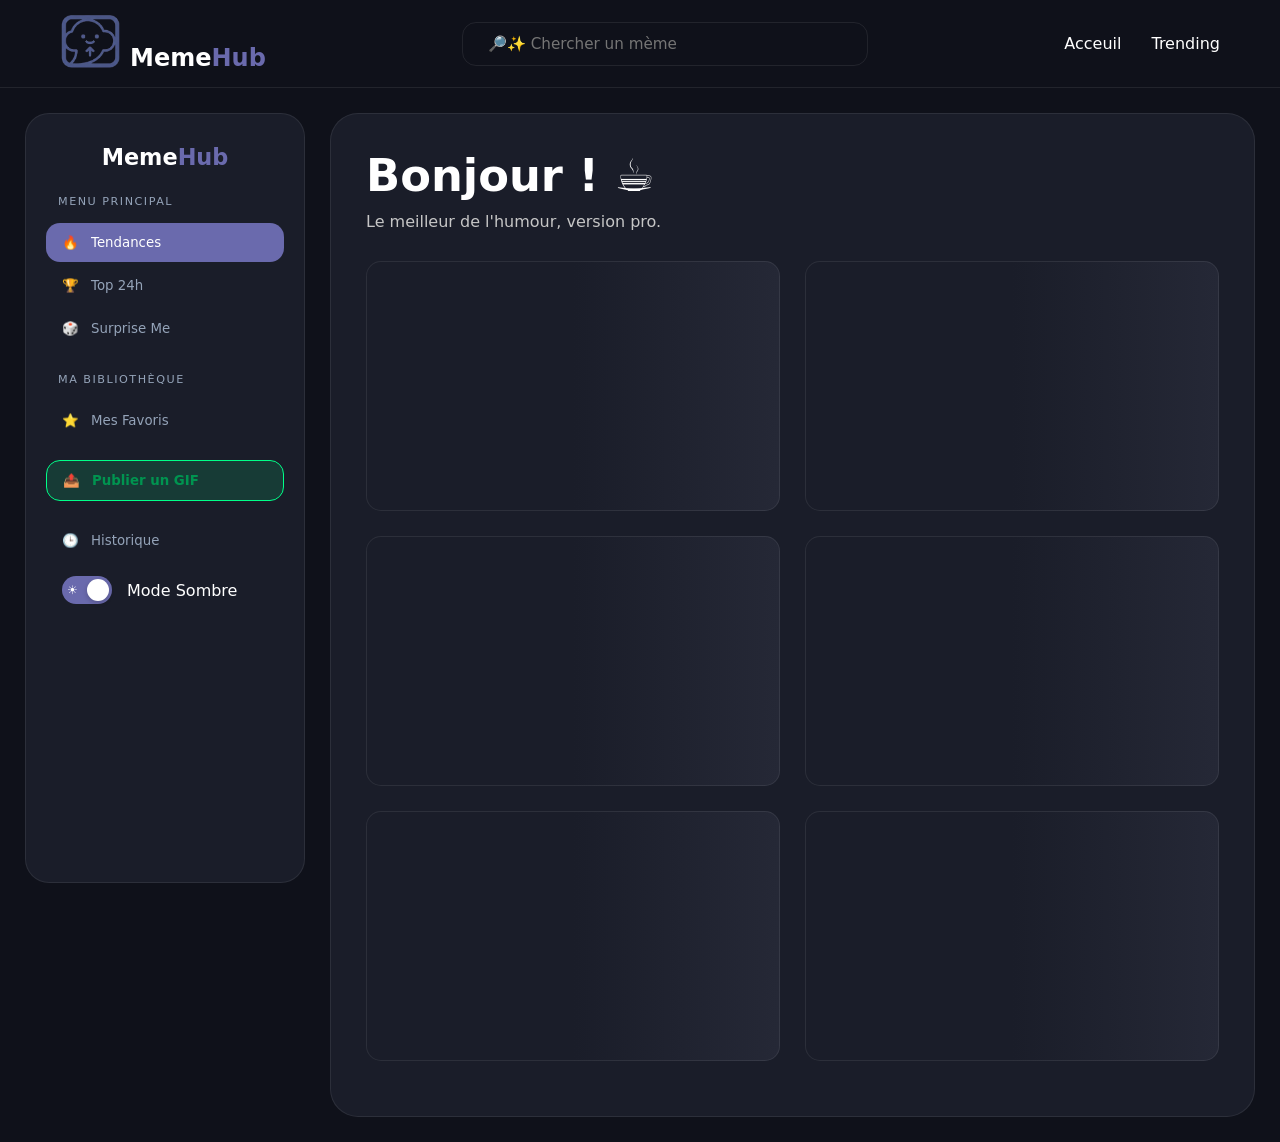
==== index.html @ 422330a4 "Add files via upload" ====
<!DOCTYPE html>
<html lang="en">
<head>
    <meta charset="UTF-8">
    <meta name="viewport" content="width=device-width, initial-scale=1.0">
<link rel="stylesheet" href="p3.png">
    <link rel="stylesheet" href="style.css">
    <title>Memhub</title>
</head>
<body>
<header>
<nav class="head">
<div class="logo" style="display: flex; align-items: flex-end; cursor: pointer; gap: 10px;">
  <a href=""> <img src="p3.png" alt="" style="width: 60px;"></a>
  <a href="" style="color: white; text-decoration: none;"><h1>Meme<span style="color: var(--primary);">Hub</span></h1></a> 
</div>
<input type="text" placeholder=" 🔎✨ Chercher un mème">

<div class="lien">
    <ul>
<li class="active">Acceuil</li>
<li>Trending</li>
    </ul>
</div>
</nav>


</header>    
<main class="main-container">
  <aside class="sidebar">
    <div class="sidebar-header">
        <div class="logo-group">
            <span class="brand-name">Meme<span>Hub</span></span>
        </div>
    </div>

    <nav class="side-nav">
        <p class="nav-label">Menu Principal</p>
        <button class="nav-item active" id="btn-trending">
            <span class="nav-icon">🔥</span>
            <span class="nav-text">Tendances</span>
        </button>
        <button class="nav-item" id="btn-top">
            <span class="nav-icon">🏆</span>
            <span class="nav-text">Top 24h</span>
        </button>
        <button class="nav-item" id="btn-random">
            <span class="nav-icon">🎲</span>
            <span class="nav-text">Surprise Me</span>
        </button>

        <p class="nav-label">Ma Bibliothèque</p>
        <button class="nav-item" id="btn-favorites">
            <span class="nav-icon">⭐</span>
            <span class="nav-text">Mes Favoris</span>
        </button>
        <button class="nav-item" id="btn-upload" style="background: #00ff8822; border: 1px solid #00ff88; margin-bottom: 20px;">
    <span class="nav-icon">📤</span>
    <span class="nav-text" style="color: #009450; font-weight: bold;">Publier un GIF</span>
</button>
        <button class="nav-item">
            <span class="nav-icon">🕒</span>
            <span class="nav-text">Historique</span>
        </button>
    </nav>

    <div class="sidebar-footer">
        <div class="theme-switch-wrapper">
    <label class="theme-switch" for="checkbox">
        <input type="checkbox" id="checkbox" />
        <div class="slider round">
            <span class="icon-sun">☀️</span>
            <span class="icon-moon">🌙</span>
        </div>
    </label>
    <span class="nav-text">Mode Sombre</span>
</div>
    </div>
</aside>

    <section class="hero-content">
        <div class="hero-lien">
            <div>
             <h2 id="dynamic-greeting" style="margin-bottom: 10px;">Today flow</h2>
<p id="dynamic-subtext" style="color: #c6c6c6;">Le meilleur de l'humour, version pro.</p>
    </div>
   
    
    </div>
   


        <div id="meme-container" class="meme-grid">
            <div class="grid">
                <img src="" alt="">
            </div>
<div class="text" style="padding: 20px;"><h4></h4>
    <br>
 <button>♡ </button>   <button>⌲</button></div>
                 
         </div>

         <div id="scroll-anchor" style="height: 20px;"></div>




<section id="upload-section" class="upload-container" style="display: none;">
    <div class="upload-card">
        <h3>Partage ton meilleur GIF 🚀</h3>
        
        <div id="drop-zone" class="drop-zone">
            <span class="drop-icon">📁</span>
            <p>Glisse ton GIF ici ou <span>parcourir</span></p>
            <input type="file" id="file-input" accept="image/gif" hidden>
        </div>

      <div id="preview-container" class="preview-hidden">
    <img id="gif-preview" src="" alt="Aperçu">
    <div class="upload-form">
        <input type="text" id="meme-title" placeholder="Donne un titre épique...">
        
        <div id="progress-container" style="display: none; margin: 20px 0;">
            <div class="progress-bar">
                <div id="progress-fill" class="progress-fill"></div>
            </div>
            <p id="progress-text" style="font-size: 0.8rem; color: var(--text-muted); margin-top: 5px;">Envoi en cours... 0%</p>
        </div>

        <button id="submit-upload" class="publish-btn">Publier sur MemeHub</button>
    </div>
</div>
    </div>
</section>
    </section>



</main>

<script src="index.js"></script>
</body>
</html>
---- style.css ----
:root {
    --primary: #6a6aad;
    --bg-body: #0f111a;      /* Sombre */
    --bg-card: #1a1d29;      /* Sombre */
    --text-main: #ffffff;    /* Blanc */
    --text-muted: #94a3b8;
    --border: rgba(255, 255, 255, 0.08);
}

/* --- ÉTAT OPTIONNEL (IGHT) --- */
[data-theme="light"] {
    --bg-body: #f4f7fb;      /* Clair */
    --bg-card: #ffffff;      /* Clair */
    --text-main: #1e293b;    /* Sombre */
    --text-muted: #64748b;
    --border: rgba(0, 0, 0, 0.08);
}

/* █████╗  ██████╗ ██╗ ██████╗ ███╗   ██╗
██╔══██╗██╔══██╗██║██╔═══██╗████╗  ██║
██║  ██║██████╔╝██║██║   ██║██╔██╗ ██║
██║  ██║██╔══██╗██║██║   ██║██║╚██╗██║
██████╔╝██║  ██║██║╚██████╔╝██║ ╚████║
╚═════╝ ╚═╝  ╚═╝╚═╝ ╚═════╝ ╚═╝  ╚═══╝ 
Design Refresh by Gemini Partner
*/

/* --- Reset & Base --- */
* {
    margin: 0;
    padding: 0;
    box-sizing: border-box;
    font-family: 'Plus Jakarta Sans', 'Inter', system-ui, sans-serif;
    transition: background-color 0.3s ease, color 0.3s ease, border-color 0.3s ease, box-shadow 0.3s ease;
}

body {
    background-color: var(--bg-body);
    color: var(--text-main);
    overflow-x: hidden;
}

/* --- Header / Top Nav --- */
.head {

    justify-content: space-between;
    align-items: center;
    display: flex;
    padding: 15px 60px;
    background:var(--bg-body);
    backdrop-filter: blur(12px);
    position: sticky;
    top: 0;
    z-index: 100;
    border-bottom: 1px solid var(--border);
}

.lien ul{
 display: flex;
gap: 30px;
}
ul li{
list-style: none;
cursor: pointer;
transition: 1.5s ease-in;
}
.logo-group{
    text-align: center;
}
@keyframes logo-glow {
    from {
        filter: drop-shadow(0 0 5px var(--primary-glow));
    }
    to {
        filter: drop-shadow(0 0 15px var(--primary));
    }
}

input {
    width: 35%;
    padding: 12px 20px;
    background: var(--bg-input);
    border: 1px solid var(--border);
    border-radius: 14px;
    color: white;
    font-size: 0.95rem;
    transition: all 0.3s ease;
}

input:focus {
    outline: none;
    border-color: var(--primary);
    box-shadow: 0 0 15px var(--primary-glow);
    width: 40%;
}

/* --- Layout Principal --- */
.main-container {
    display: grid;
    grid-template-columns: 280px 1fr;
    gap: 25px;
    padding: 25px;
    max-width: 1600px;
    margin: 0 auto;
}

.sidebar {
    background: var(--bg-card);
    padding: 30px 20px;
    border-radius: 24px;
    border: 1px solid var(--border);
    position: sticky;
    top: 100px;

    height: calc(100vh - 130px);
}

.nav-label {
    font-size: 0.7rem;
    text-transform: uppercase;
    color: var(--text-muted);
    letter-spacing: 1.5px;
    margin: 25px 0 15px 12px;
}

.brand-name {
    font-size: 1.4rem;
    font-weight: 800;
    color: var(--text-main);
    margin-bottom: 15px;
}

.brand-name span { color: var(--primary); }

.nav-item {
    display: flex;
    align-items: center;
    gap: 12px;
    padding: 12px 16px;
    border-radius: 14px;
    color: var(--text-muted);
    text-decoration: none;
    transition: all 0.3s cubic-bezier(0.4, 0, 0.2, 1);
    margin-bottom: 4px;
    cursor: pointer;
    border: none;
    background: transparent;
    width: 100%;
}
.nav-item:hover {
    background: var(--glass);
    color: var(--text-main);
    transform: translateX(5px);
}
.nav-item.active {
    background: var(--primary);
    color: white;
    box-shadow: 0 8px 20px var(--primary-glow);
}
/* Bouton Publier Spécial */
#btn-upload {
    background: linear-gradient(135deg, var(--primary), #8a8ae0);
    color: white;
    font-weight: 700;
    margin-top: 20px;
}

/* --- Hero & Content Section --- */
.hero-content {
    background: var(--bg-card);
    border-radius: 28px;
    padding: 35px;
    border: 1px solid var(--border);
}

#dynamic-greeting {
    font-size: 2.8rem;
    font-weight: 800;
}

.meme-grid {
    display: grid;
    grid-template-columns: repeat(auto-fill, minmax(280px,1fr));
    gap: 25px;
    margin-top: 30px;
}

.grid {
    height: auto;
    background: var(--bg-input);
    border-radius: 22px;
    border: 1px solid var(--border);
    transition: all 0.4s ease;
    overflow: hidden;
    position: relative;
}

.pulse-animation {
    animation: heartBeat 0.4s ease-out;
}

@keyframes heartBeat {
    0% { transform: scale(1); }
    50% { transform: scale(1.5); } 
    100% { transform: scale(1); } 
}

.like-btn.liked .icon {
    color: #ff4d4d;
    text-shadow: 0 0 10px rgba(255, 77, 77, 0.5);
}
.grid:hover {
    transform: translateY(-6px);
    border-color: var(--primary);
    box-shadow: 0 20px 40px rgba(0,0,0,0.4);
}

.grid img {
    width: 100%;
    height: 280px;
    object-fit: cover;
    border-bottom: 1px solid var(--border);
}

.grid h4 {
    padding: 15px 20px 5px;
    font-weight: 600;
    color: var(--text-main);
}

.card-btns {
    padding: 10px 20px 20px;
    display: flex;
    gap: 10px;
}

.card-btns button {
    background: var(--glass);
    border: 1px solid var(--border);
    padding: 8px 14px;
    border-radius: 10px;
    color: var(--text-muted);
    font-size: 0.85rem;
}

.like-btn.liked {
    background: rgba(255, 77, 77, 0.1);
    color: #ff4d4d;
    border-color: rgba(255, 77, 77, 0.2);
}

.upload-card {
    background: var(--bg-input);
    border: 2px dashed var(--border);
    border-radius: 24px;
    padding: 40px;
}

.drop-zone {
    background: var(--glass);
    border: 2px dashed var(--primary);
    border-radius: 20px;
    transition: 0.3s;
}

.drop-zone:hover {
    background: var(--primary-glow);
}

.skeleton {
    background: #eee;
background: linear-gradient(90deg, #1a1d29 25%, #252836 50%, #1a1d29 75%);    border-radius: 15px;
    background-size: 200% 100%;
    animation: 1.5s shine linear infinite;
    height: 250px; 
}



@keyframes shine {
    to { background-position-x: -200%; }
}

/* --- Conteneur du Switch --- */
.theme-switch-wrapper {
    display: flex;
    align-items: center;
    gap: 15px;
    padding: 12px 16px;
    margin-top: auto; /* Le pousse en bas de la sidebar */
}

.theme-switch {
    display: inline-block;
    height: 28px;
    position: relative;
    width: 50px;
}

.theme-switch input {
    display: none; /* Cache l'input moche */
}

/* --- Le Rail du Switch --- */
.slider {
    background-color: #ccc;
    bottom: 0;
    cursor: pointer;
    left: 0;
    position: absolute;
    right: 0;
    top: 0;
    transition: .4s;
    border-radius: 34px;
    display: flex;
    align-items: center;
    justify-content: space-between;
    padding: 0 5px;
    font-size: 12px;
}

.slider:before {
    background-color: #fff;
    bottom: 3px;
    content: "";
    height: 22px;
    left: 3px;
    position: absolute;
    transition: .4s;
    width: 22px;
    border-radius: 50%;
    z-index: 2;
    box-shadow: 0 2px 5px rgba(0,0,0,0.2);
}
@keyframes pop {
    0% { transform: scale(1); }
    50% { transform: scale(1.1); }
    100% { transform: scale(1); }
}
/* Style du Tooltip */
[data-tooltip] {
    position: relative;
}

[data-tooltip]::after {
    content: attr(data-tooltip);
    position: absolute;
    bottom: 120%;
    left: 50%;
    transform: translateX(-50%) translateY(10px);
    background: var(--primary);
    color: white;
    padding: 5px 10px;
    border-radius: 6px;
    font-size: 0.75rem;
    white-space: nowrap;
    opacity: 0;
    visibility: hidden;
    transition: all 0.2s ease;
    pointer-events: none;
}

[data-tooltip]:hover::after {
    opacity: 1;
    visibility: visible;
    transform: translateX(-50%) translateY(0);
}

@keyframes roll {
    0% { transform: rotate(0deg); }
    100% { transform: rotate(360deg); }
}

.rolling {
    display: inline-block;
    animation: roll 0.4s linear infinite;
}



input:checked + .slider {
    background-color: var(--primary); /* Ton bleu/violet rgb(106, 106, 173) */
    box-shadow: 0 0 10px var(--primary-glow);
}

input:checked + .slider:before {
    transform: translateX(22px);
}

.icon-sun, .icon-moon {
    user-select: none;
    z-index: 1;
}
/* --- Responsive --- */
@media (max-width: 1100px) {
    .main-container { grid-template-columns: 80px 1fr; }
    .nav-text, .nav-label, .sidebar-footer { display: none; }
    .sidebar { width: 80px; padding: 15px 10px; }
}

@media (max-width: 768px) {
    .head input { display: none; }
    .main-container { grid-template-columns: 1fr; padding: 15px; }
    .sidebar { display: none; } /* Envisager un menu mobile ici */
    .hero-content { padding: 20px; }
}
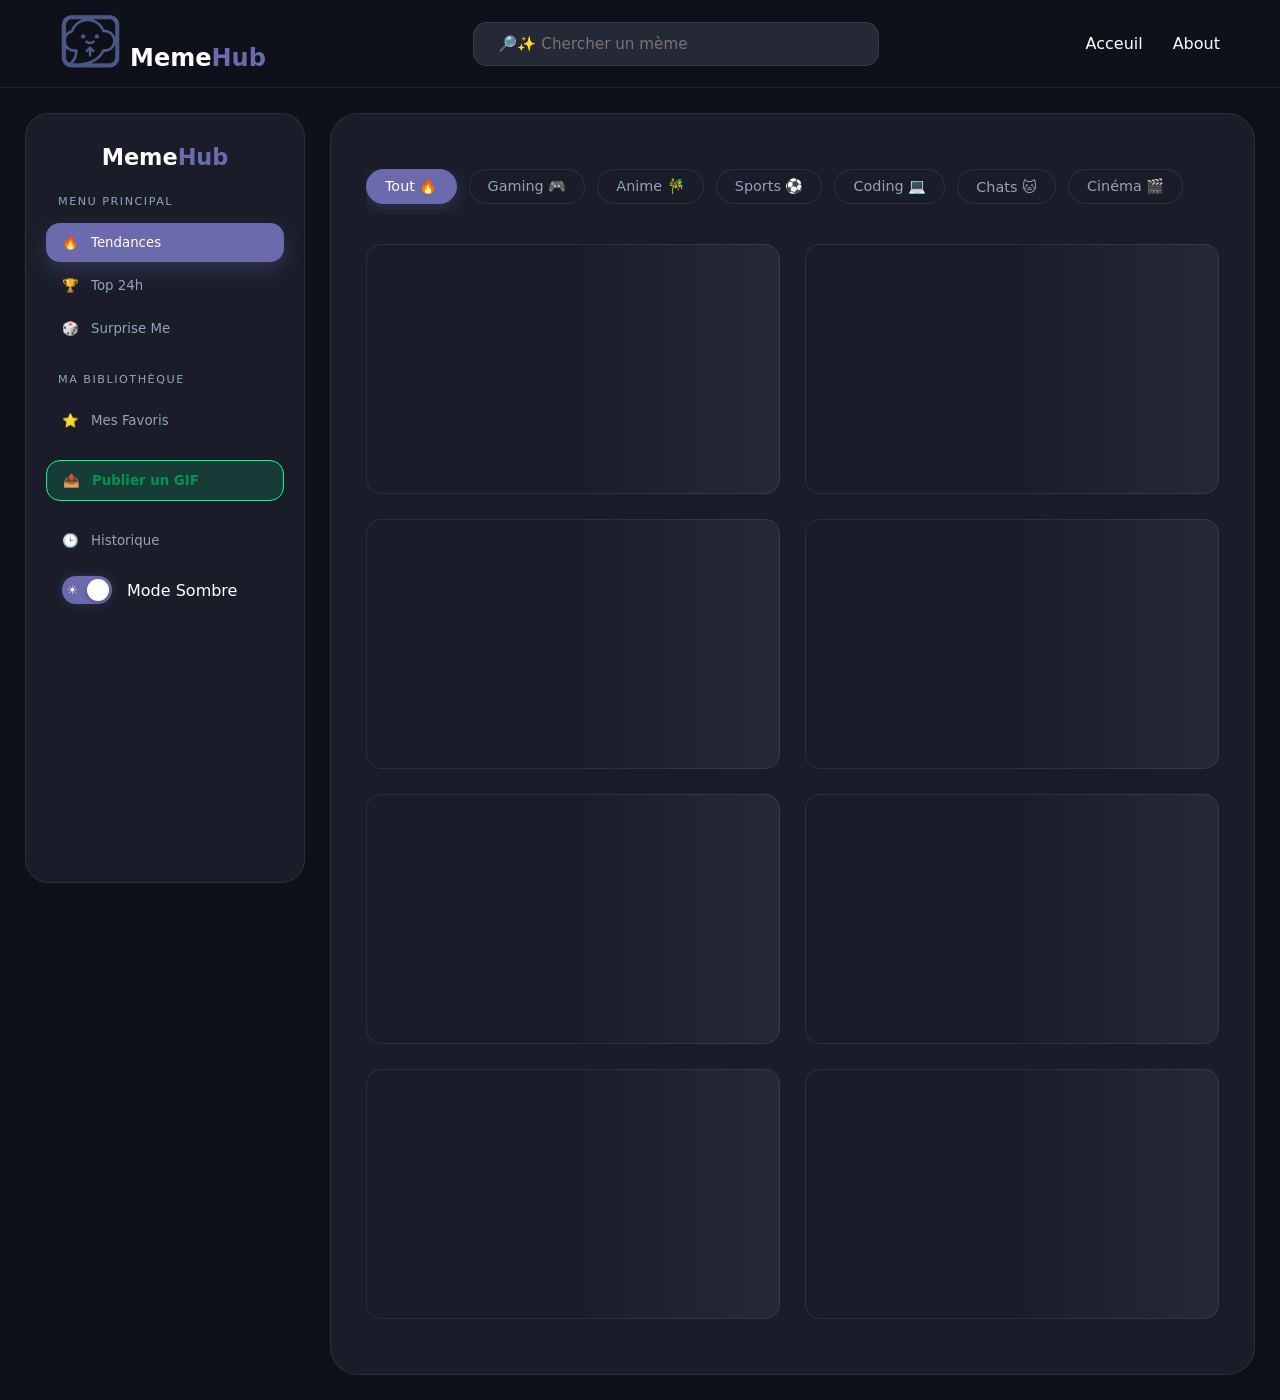
==== commit 79311287: "Add files via upload # 🌌 Orion MemeHub v2.0  **Orion MemeHub** est une plateforme moderne et ultra" ====
--- a/index.html
+++ b/index.html
@@ -2,9 +2,9 @@
 <html lang="en">
 <head>
     <meta charset="UTF-8">
-    <meta name="viewport" content="width=device-width, initial-scale=1.0">
+    <meta name="viewport" content="width=device-width, initial-scale=1.0, maximum-scale=1.0, user-scalable=no">
 <link rel="stylesheet" href="p3.png">
-    <link rel="stylesheet" href="style.css">
+    <link rel="stylesheet" href="s.css">
     <title>Memhub</title>
 </head>
 <body>
@@ -14,12 +14,12 @@
   <a href=""> <img src="p3.png" alt="" style="width: 60px;"></a>
   <a href="" style="color: white; text-decoration: none;"><h1>Meme<span style="color: var(--primary);">Hub</span></h1></a> 
 </div>
-<input type="text" placeholder=" 🔎✨ Chercher un mème">
+<input id="search-input" type="text" placeholder=" 🔎✨ Chercher un mème">
 
 <div class="lien">
     <ul>
 <li class="active">Acceuil</li>
-<li>Trending</li>
+<a href="about.html" style="text-decoration: none; color: white;"><li>About</li></a>
     </ul>
 </div>
 </nav>
@@ -80,12 +80,17 @@
 
     <section class="hero-content">
         <div class="hero-lien">
-            <div>
-             <h2 id="dynamic-greeting" style="margin-bottom: 10px;">Today flow</h2>
-<p id="dynamic-subtext" style="color: #c6c6c6;">Le meilleur de l'humour, version pro.</p>
-    </div>
+          
    
-    
+      <div class="filter-bar">
+                <button class="filter-tag active" data-category="">Tout 🔥</button>
+                <button class="filter-tag" data-category="gaming">Gaming 🎮</button>
+                <button class="filter-tag" data-category="anime">Anime 🎋</button>
+                <button class="filter-tag" data-category="sports">Sports ⚽</button>
+                <button class="filter-tag" data-category="coding">Coding 💻</button>
+                <button class="filter-tag" data-category="cats">Chats 🐱</button>
+                <button class="filter-tag" data-category="movies">Cinéma 🎬</button>
+            </div>
     </div>
    
 
@@ -116,7 +121,6 @@
         </div>
 
       <div id="preview-container" class="preview-hidden">
-    <img id="gif-preview" src="" alt="Aperçu">
     <div class="upload-form">
         <input type="text" id="meme-title" placeholder="Donne un titre épique...">
         
@@ -133,7 +137,7 @@
     </div>
 </section>
     </section>
-
+   
 
 
 </main>
--- a/s.css
+++ b/s.css
@@ -0,0 +1,660 @@
+/* █████╗  ██████╗ ██╗ ██████╗ ███╗   ██╗
+██╔══██╗██╔══██╗██║██╔═══██╗████╗  ██║
+██║  ██║██████╔╝██║██║   ██║██╔██╗ ██║
+██║  ██║██╔══██╗██║██║   ██║██║╚██╗██║
+██████╔╝██║  ██║██║╚██████╔╝██║ ╚████║
+╚═════╝ ╚═╝  ╚═╝╚═╝ ╚═════╝ ╚═╝  ╚═══╝ 
+Refactorisé par Gemini - Design Original conservé
+*/
+
+/* --- 1. VARIABLES & THÈMES --- */
+:root {
+    /* Mode Sombre (Défaut) */
+    --primary: #6a6aad;
+    --primary-glow: rgba(106, 106, 173, 0.3);
+    --bg-body: #0f111a;      
+    --bg-card: #1a1d29;      
+    --bg-input: #252836;     
+    --text-main: #ffffff;    
+    --text-muted: #94a3b8;
+    --border: rgba(255, 255, 255, 0.08);
+    --glass: rgba(255, 255, 255, 0.03);
+}
+
+[data-theme="light"] {
+    /* Mode Clair */
+    --bg-body: #f4f7fb;      
+    --bg-card: #ffffff;      
+    --text-main: #1e293b;    
+    --text-muted: #64748b;
+    --border: rgba(0, 0, 0, 0.08);
+    --bg-input: #e9ecef;
+    --glass: rgba(0, 0, 0, 0.03);
+}
+
+/* --- 2. RESET & BASE --- */
+* {
+    margin: 0;
+    padding: 0;
+    box-sizing: border-box;
+    font-family: 'Plus Jakarta Sans', 'Inter', system-ui, sans-serif;
+    transition: background-color 0.3s ease, color 0.3s ease, border-color 0.3s ease, box-shadow 0.3s ease;
+}
+
+body {
+    background-color: var(--bg-body);
+    color: var(--text-main);
+    overflow-x: hidden;
+}
+
+/* --- 3. NAVIGATION (HEADER) --- */
+.head {
+    justify-content: space-between;
+    align-items: center;
+    display: flex;
+    padding: 15px 60px;
+    background: var(--bg-body);
+    backdrop-filter: blur(12px);
+    position: sticky;
+    top: 0;
+    z-index: 100;
+    border-bottom: 1px solid var(--border);
+}
+
+.logo-group {
+    text-align: center;
+}
+
+.lien ul {
+    display: flex;
+    gap: 30px;
+    list-style: none;
+}
+
+.lien ul li {
+    cursor: pointer;
+    transition: color 0.3s ease;
+}
+
+.lien ul li:hover {
+    color: var(--primary);
+}
+
+input {
+    width: 35%;
+    padding: 12px 20px;
+    background: var(--bg-input);
+    border: 1px solid var(--border);
+    border-radius: 14px;
+    color: var(--text-main);
+    font-size: 0.95rem;
+    transition: all 0.3s ease;
+}
+
+input:focus {
+    outline: none;
+    border-color: var(--primary);
+    box-shadow: 0 0 15px var(--primary-glow);
+    width: 40%;
+}
+
+/* --- 4. LAYOUT PRINCIPAL --- */
+.main-container {
+    display: grid;
+    grid-template-columns: 280px 1fr;
+    gap: 25px;
+    padding: 25px;
+    max-width: 1600px;
+    margin: 0 auto;
+}
+
+.sidebar {
+    background: var(--bg-card);
+    padding: 30px 20px;
+    border-radius: 24px;
+    border: 1px solid var(--border);
+    position: sticky;
+    top: 100px;
+    height: calc(100vh - 130px);
+    display: flex;
+    flex-direction: column;
+}
+
+.brand-name {
+    font-size: 1.4rem;
+    font-weight: 800;
+    color: var(--text-main);
+    margin-bottom: 15px;
+}
+
+.brand-name span { 
+    color: var(--primary); 
+}
+
+.nav-label {
+    font-size: 0.7rem;
+    text-transform: uppercase;
+    color: var(--text-muted);
+    letter-spacing: 1.5px;
+    margin: 25px 0 15px 12px;
+}
+
+.nav-item {
+    display: flex;
+    align-items: center;
+    gap: 12px;
+    padding: 12px 16px;
+    border-radius: 14px;
+    color: var(--text-muted);
+    text-decoration: none;
+    transition: all 0.3s cubic-bezier(0.4, 0, 0.2, 1);
+    margin-bottom: 4px;
+    cursor: pointer;
+    border: none;
+    background: transparent;
+    width: 100%;
+}
+
+.nav-item:hover {
+    background: var(--glass);
+    color: var(--text-main);
+    transform: translateX(5px);
+}
+
+.nav-item.active {
+    background: var(--primary);
+    color: white;
+    box-shadow: 0 8px 20px var(--primary-glow);
+}
+
+#btn-upload {
+    background: linear-gradient(135deg, var(--primary), #8a8ae0);
+    color: white;
+    font-weight: 700;
+    margin-top: 20px;
+}
+
+/* --- 5. CONTENU HERO & GRILLE --- */
+.hero-content {
+    background: var(--bg-card);
+    border-radius: 28px;
+    padding: 35px;
+    border: 1px solid var(--border);
+}
+
+#dynamic-greeting {
+    font-size: 2.8rem;
+    font-weight: 800;
+    margin-bottom: 10px;
+}
+
+.meme-grid {
+    display: grid;
+    grid-template-columns: repeat(auto-fill, minmax(280px, 1fr));
+    gap: 25px;
+    margin-top: 30px;
+}
+
+.grid {
+    background: var(--bg-input);
+    border-radius: 22px;
+    border: 1px solid var(--border);
+    transition: all 0.4s ease;
+    overflow: hidden;
+    position: relative;
+    height: auto;
+}
+
+.grid:hover {
+    transform: translateY(-6px);
+    border-color: var(--primary);
+    box-shadow: 0 20px 40px rgba(0,0,0,0.4);
+}
+
+.grid img {
+    width: 100%;
+    height: 280px;
+    object-fit: cover;
+    border-bottom: 1px solid var(--border);
+}
+
+.grid h4 {
+    padding: 15px 20px 5px;
+    font-weight: 600;
+    color: var(--text-main);
+}
+
+/* --- 6. BOUTONS DES CARTES --- */
+.card-btns {
+    padding: 10px 20px 20px;
+    display: flex;
+    gap: 10px;
+}
+
+.card-btns button {
+    background: var(--glass);
+    border: 1px solid var(--border);
+    padding: 8px 14px;
+    border-radius: 10px;
+    color: var(--text-muted);
+    font-size: 0.85rem;
+    cursor: pointer;
+    display: flex;
+    align-items: center;
+    gap: 5px;
+}
+
+.like-btn.liked {
+    background: rgba(255, 77, 77, 0.1);
+    color: #ff4d4d;
+    border-color: rgba(255, 77, 77, 0.2);
+}
+
+.like-btn.liked .icon {
+    color: #ff4d4d;
+    text-shadow: 0 0 10px rgba(255, 77, 77, 0.5);
+}
+
+/* --- 7. UPLOAD & FEEDBACK --- */
+.upload-card {
+    background: var(--bg-input);
+    border: 2px dashed var(--border);
+    border-radius: 24px;
+    padding: 40px;
+}
+
+.drop-zone {
+    background: var(--glass);
+    border: 2px dashed var(--primary);
+    border-radius: 20px;
+    padding: 40px;
+    transition: 0.3s;
+    text-align: center;
+}
+
+.drop-zone:hover {
+    background: var(--primary-glow);
+}
+
+/* --- 8. DARK MODE SWITCH --- */
+.theme-switch-wrapper {
+    display: flex;
+    align-items: center;
+    gap: 15px;
+    padding: 12px 16px;
+    margin-top: auto; 
+}
+
+.theme-switch {
+    display: inline-block;
+    height: 28px;
+    position: relative;
+    width: 50px;
+}
+
+.theme-switch input { display: none; }
+
+.slider {
+    background-color: #ccc;
+    bottom: 0; cursor: pointer;
+    left: 0; right: 0; top: 0;
+    position: absolute;
+    transition: .4s;
+    border-radius: 34px;
+    display: flex;
+    align-items: center;
+    justify-content: space-between;
+    padding: 0 5px;
+    font-size: 12px;
+}
+
+.slider:before {
+    background-color: #fff;
+    bottom: 3px; content: "";
+    height: 22px; width: 22px;
+    left: 3px; position: absolute;
+    transition: .4s;
+    border-radius: 50%;
+    z-index: 2;
+    box-shadow: 0 2px 5px rgba(0,0,0,0.2);
+}
+
+input:checked + .slider {
+    background-color: var(--primary);
+    box-shadow: 0 0 10px var(--primary-glow);
+}
+
+input:checked + .slider:before {
+    transform: translateX(22px);
+}
+
+@keyframes heartBeat {
+    0% { transform: scale(1); }
+    50% { transform: scale(1.5); } 
+    100% { transform: scale(1); } 
+}
+
+@keyframes shine {
+    to { background-position-x: -200%; }
+}
+
+@keyframes pop {
+    0% { transform: scale(1); }
+    50% { transform: scale(1.1); }
+    100% { transform: scale(1); }
+}
+
+@keyframes roll {
+    to { transform: rotate(360deg); }
+}
+
+.pulse-animation { animation: heartBeat 0.4s ease-out; }
+.skeleton { 
+    background: linear-gradient(90deg, var(--bg-card) 25%, var(--bg-input) 50%, var(--bg-card) 75%);
+    background-size: 200% 100%;
+    animation: shine 1.5s linear infinite;
+    border-radius: 15px;
+    height: 250px; 
+}
+.rolling { display: inline-block; animation: roll 0.4s linear infinite; }
+
+/* Tooltips */
+[data-tooltip] { position: relative; }
+[data-tooltip]::after {
+    content: attr(data-tooltip);
+    position: absolute;
+    bottom: 120%; left: 50%;
+    transform: translateX(-50%) translateY(10px);
+    background: var(--primary);
+    color: white;
+    padding: 5px 10px;
+    border-radius: 6px;
+    font-size: 0.75rem;
+    white-space: nowrap;
+    opacity: 0; visibility: hidden;
+    transition: all 0.2s ease;
+    pointer-events: none;
+    z-index: 1000;
+}
+[data-tooltip]:hover::after {
+    opacity: 1; visibility: visible;
+    transform: translateX(-50%) translateY(0);
+}/* =====================================================
+   RESPONSIVE MEMEHUB – VERSION STABLE
+===================================================== */
+
+/* -------- LARGE LAPTOP -------- */
+@media (max-width: 1200px) {
+  .main-container {
+    grid-template-columns: 220px 1fr;
+    padding: 20px;
+        max-width: 100vh;
+
+  }
+
+  #search-input {
+    width: 40%;
+  }
+}
+/* -------- TABLET -------- */
+@media (max-width: 992px) {
+
+body{
+    max-width: 100vh;
+
+}
+  /* Header */
+  .head {
+    padding: 14px 20px;
+  }
+
+  #search-input {
+    width: 45%;
+  }
+  
+  .main-container {
+    grid-template-columns: 80px 1fr;
+    gap: 20px;
+  }
+  .sidebar {
+    border-radius: 1px;
+    padding: 15px 10px;
+    display: flex;
+    justify-content: space-between;
+    align-items: center;
+    overflow: hidden;
+    max-width: 100vh;
+
+  }
+  .side-nav{
+  border-radius: 0px;
+  width: 100%;
+  gap: 10px;
+  }
+
+  .brand-name,
+  .nav-label,
+  .nav-text {
+    display: none;
+  }
+
+  .nav-item {
+    justify-content: center;
+    padding: 0px;
+    border-radius: 14px;
+   
+  }
+  .nav-item.active{
+    background: transparent;
+    box-shadow: none;
+  }
+
+  #btn-upload {
+    width: 100%;
+    padding: 12px;
+  }
+
+  .theme-switch-wrapper {
+    justify-content: center;
+  }
+}
+
+/* -------- MOBILE -------- */
+@media (max-width: 768px) {
+
+  body {
+    max-width: 100vh;
+    overflow-x: hidden;
+  }
+
+  /* Header mobile */
+  .head {
+    padding: 12px 14px;
+  }
+
+  #search-input {
+    display: none;
+  }
+
+  .lien ul {
+    gap: 14px;
+    font-size: 0.85rem;
+  }
+
+  /* Layout */
+  .main-container {
+    grid-template-columns: 1fr;
+    padding: 12px;
+  }
+  .sidebar {
+    position: fixed !important;
+    bottom: 0px !important;
+    top: auto !important;              /* 🔥 annule sticky */
+    left: 50%;
+    transform: translateX(-50%);
+    width: calc(100% - 24px);
+    height: auto;
+    flex-direction: row;
+    justify-content: space-around;
+    padding: 0;
+    border-radius: 20px;
+    z-index: 9999;
+    backdrop-filter: blur(12px);
+    background: var(--bg-card);
+        max-width: 100vh;
+
+  }
+
+
+  .side-nav {
+    display: flex;
+    gap: 10px;
+  }
+
+  .nav-item {
+    padding: 10px;
+    border-radius: 12px;
+  }
+
+  .sidebar-footer {
+    display: none;
+  }
+
+  /* Hero */
+  .hero-content {
+    padding-bottom: 120px;
+    padding-top: 5px;
+    padding-left: 10px;
+    padding-right: 10px;
+        max-width: 100vh;
+
+  }
+
+  /* Filtres */
+  .filter-bar {
+    flex-wrap: wrap;
+    gap: 10px;
+  }
+
+  .filter-tag {
+    font-size: 0.8rem;
+    padding: 6px 14px;
+  }
+
+  /* Grid GIF */
+  .meme-grid {
+    grid-template-columns: repeat(auto-fill, minmax(220px, 1fr));
+    gap: 16px;
+  }
+
+  .grid img {
+    height: 220px;
+  }
+}
+
+/* -------- PETIT MOBILE -------- */
+@media (max-width: 480px) {
+
+  h1 {
+    font-size: 1.3rem;
+  }
+
+  .hero-content {
+    padding: 16px;
+  }
+
+  .filter-tag {
+    font-size: 0.75rem;
+    padding: 6px 12px;
+  }
+
+  .grid img {
+    height: 200px;
+  }
+
+  .text button {
+    font-size: 0.8rem;
+    padding: 6px 10px;
+  }
+}
+
+/* Badge spécial pour les tendances (optionnel) */
+.grid.trending-top::before {
+    content: "TOP 🔥";
+    position: absolute;
+    top: 10px;
+    right: 10px;
+    background: var(--primary);
+    color: white;
+    padding: 4px 10px;
+    border-radius: 20px;
+    font-size: 0.7rem;
+    font-weight: bold;
+    z-index: 2;
+}
+
+.grid {
+    animation: fadeInUp 0.5s ease backwards;
+}
+
+@keyframes fadeInUp {
+    from {
+        opacity: 0;
+        transform: translateY(20px);
+    }
+    to {
+        opacity: 1;
+        transform: translateY(0);
+    }
+}
+
+.filter-bar {
+    display: flex;
+    gap: 12px;
+    margin: 20px 0;
+    overflow-x: auto;
+    padding-bottom: 10px;
+    scrollbar-width: none; /* Cache la scrollbar sur Firefox */
+}
+
+.filter-bar::-webkit-scrollbar {
+    display: none; /* Cache la scrollbar sur Chrome/Safari */
+}
+
+.filter-tag {
+    background: var(--bg-card);
+    color: var(--text-muted);
+    border: 1px solid var(--border);
+    padding: 8px 18px;
+    border-radius: 25px;
+    white-space: nowrap;
+    cursor: pointer;
+    font-size: 0.9rem;
+    font-weight: 500;
+    transition: all 0.3s ease;
+}
+
+.filter-tag:hover {
+    border-color: var(--primary);
+    color: var(--text-main);
+}
+
+.filter-tag.active {
+    background: var(--primary);
+    color: white;
+    border-color: var(--primary);
+    box-shadow: 0 4px 15px var(--primary-glow);
+}
+
+
+#scroll-progress {
+    position: fixed;
+    top: 0;
+    left: 0;
+    width: 0%;
+    height: 3px;
+    background: var(--primary); /* Ta couleur Orion */
+    z-index: 1000;
+    box-shadow: 0 0 10px var(--primary);
+    transition: width 0.1s ease-out;
+}
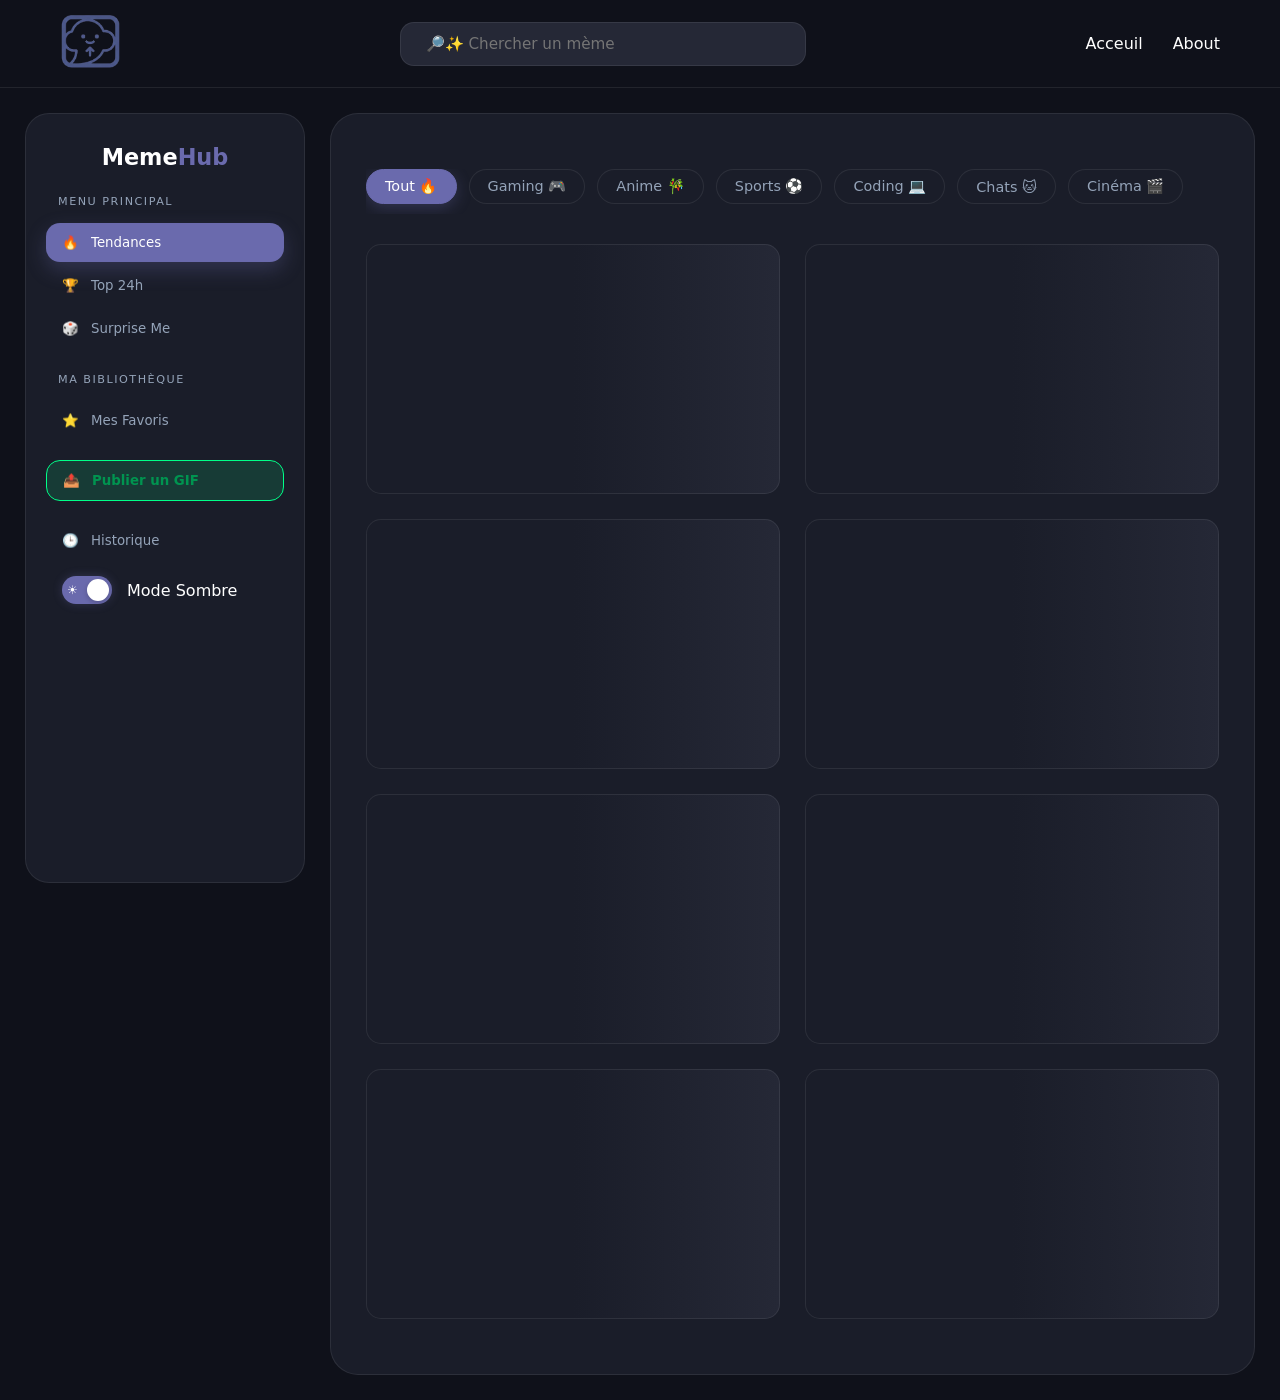
==== commit 590d71b7: "Add files via upload git commit -m "feat: launch Orion Engine v4.0 with virtual scrolling & upload s" ====
--- a/index.html
+++ b/index.html
@@ -3,7 +3,21 @@
 <head>
     <meta charset="UTF-8">
     <meta name="viewport" content="width=device-width, initial-scale=1.0, maximum-scale=1.0, user-scalable=no">
-<link rel="stylesheet" href="p3.png">
+    <title>MemeHub — La Galerie de Mèmes Ultra-Fluide</title>
+<meta name="description" content="Découvrez, likez et partagez les meilleurs mèmes du web avec Orion MemeHub. Une expérience fluide, rapide et moderne propulsée par l'API Giphy.">
+<meta name="keywords" content="mèmes, gifs, divertissement, giphy, orion, rire, réseaux sociaux">
+<meta name="author" content="Ton Nom ou Orion System">
+<meta property="og:type" content="website">
+<meta property="og:url" content="https://ton-pseudo.github.io/meme-hub/">
+<meta property="og:title" content="Orion MemeHub — Flow de Mèmes Infini">
+<meta property="og:description" content="Le meilleur de l'humour en un clic. Partage tes GIFs préférés instantanément.">
+<meta property="og:image" content="https://ton-pseudo.github.io/meme-hub/assets/preview.png">
+<meta name="twitter:card" content="summary_large_image">
+<meta name="twitter:title" content="Orion MemeHub ">
+<meta name="twitter:description" content="L'expérience mème ultime, fluide et rapide.">
+<meta name="twitter:image" content="https://ton-pseudo.github.io/meme-hub/assets/preview.png">
+
+<link rel="icon" type="image/png" href="favicon.png">
     <link rel="stylesheet" href="s.css">
     <title>Memhub</title>
 </head>
@@ -12,7 +26,6 @@
 <nav class="head">
 <div class="logo" style="display: flex; align-items: flex-end; cursor: pointer; gap: 10px;">
   <a href=""> <img src="p3.png" alt="" style="width: 60px;"></a>
-  <a href="" style="color: white; text-decoration: none;"><h1>Meme<span style="color: var(--primary);">Hub</span></h1></a> 
 </div>
 <input id="search-input" type="text" placeholder=" 🔎✨ Chercher un mème">
 
@@ -112,17 +125,16 @@
 
 <section id="upload-section" class="upload-container" style="display: none;">
     <div class="upload-card">
-        <h3>Partage ton meilleur GIF 🚀</h3>
+        <h3 style="margin-bottom: 10px;">Partage ton meilleur GIF </h3>
         
         <div id="drop-zone" class="drop-zone">
-            <span class="drop-icon">📁</span>
-            <p>Glisse ton GIF ici ou <span>parcourir</span></p>
+            <p>Glisse ton GIF ici </p>
             <input type="file" id="file-input" accept="image/gif" hidden>
         </div>
 
       <div id="preview-container" class="preview-hidden">
     <div class="upload-form">
-        <input type="text" id="meme-title" placeholder="Donne un titre épique...">
+        <input type="text" id="meme-title" placeholder="Donne un titre épique..." style="margin-top: 10px;">
         
         <div id="progress-container" style="display: none; margin: 20px 0;">
             <div class="progress-bar">
--- a/s.css
+++ b/s.css
@@ -196,9 +196,11 @@
 }
 
 .grid {
-    background: var(--bg-input);
+
+
+    background: var(--bg-input);    border: 1px solid var(--border);
+
     border-radius: 22px;
-    border: 1px solid var(--border);
     transition: all 0.4s ease;
     overflow: hidden;
     position: relative;
@@ -274,6 +276,19 @@
 
 .drop-zone:hover {
     background: var(--primary-glow);
+}
+
+.publish-btn{
+  padding: 10px 15px;
+  border-radius: 10px;
+  background: #00ff8822;
+    border: 1px solid #00ff88;
+    color: #00ff889a;
+    font-weight: bold;
+    cursor: pointer;
+    
+  border: 2px solid var();
+
 }
 
 /* --- 8. DARK MODE SWITCH --- */
@@ -403,6 +418,9 @@
     max-width: 100vh;
 
 }
+.publish-btn{
+  margin-top: 10px;
+}
   /* Header */
   .head {
     padding: 14px 20px;
@@ -411,13 +429,12 @@
   #search-input {
     width: 45%;
   }
-  
+
   .main-container {
     grid-template-columns: 80px 1fr;
     gap: 20px;
   }
   .sidebar {
-    border-radius: 1px;
     padding: 15px 10px;
     display: flex;
     justify-content: space-between;
@@ -485,6 +502,7 @@
   .main-container {
     grid-template-columns: 1fr;
     padding: 12px;
+    overflow-x: hidden;
   }
   .sidebar {
     position: fixed !important;
@@ -492,7 +510,7 @@
     top: auto !important;              /* 🔥 annule sticky */
     left: 50%;
     transform: translateX(-50%);
-    width: calc(100% - 24px);
+    width: calc(100% - 23px);
     height: auto;
     flex-direction: row;
     justify-content: space-around;
@@ -502,6 +520,8 @@
     backdrop-filter: blur(12px);
     background: var(--bg-card);
         max-width: 100vh;
+            border-radius: 1px;
+
 
   }
 
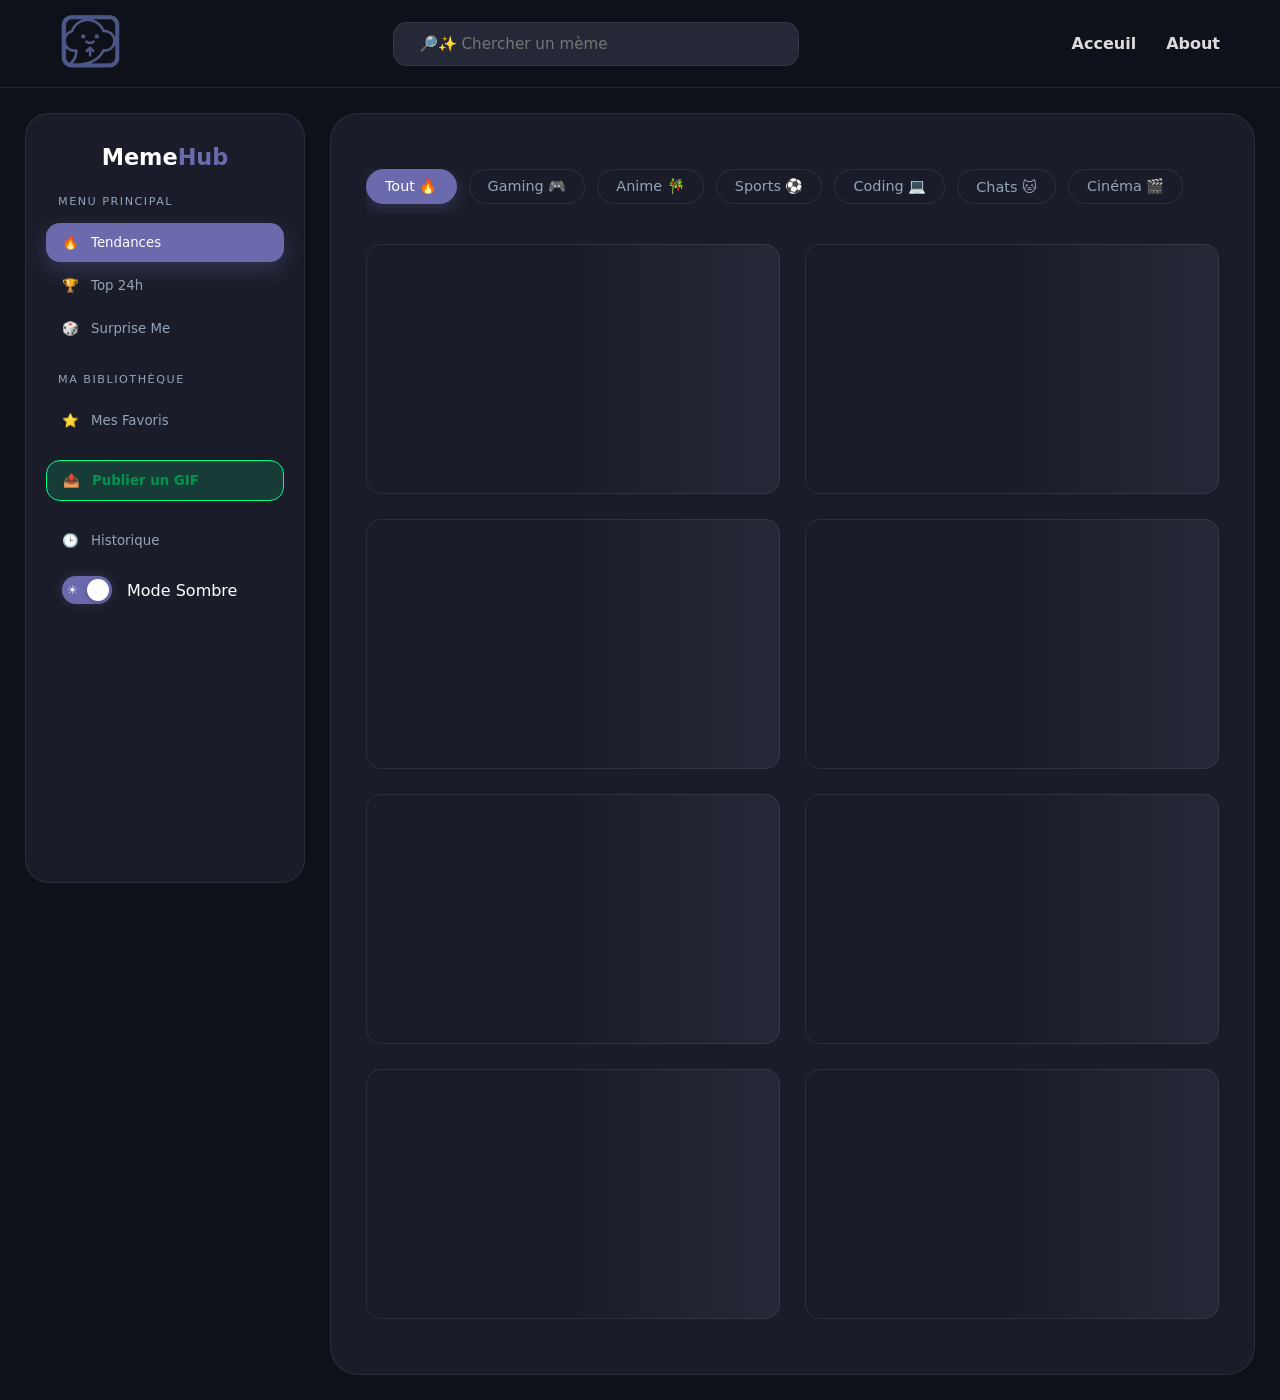
==== commit e8fc3cbb: "Add files via upload je suis tres fatiguer aujourd'hui 10h d ecole" ====
--- a/index.html
+++ b/index.html
@@ -4,6 +4,7 @@
     <meta charset="UTF-8">
     <meta name="viewport" content="width=device-width, initial-scale=1.0, maximum-scale=1.0, user-scalable=no">
     <title>MemeHub — La Galerie de Mèmes Ultra-Fluide</title>
+    <link rel="icon" type="image/png" href="p3.png">
 <meta name="description" content="Découvrez, likez et partagez les meilleurs mèmes du web avec Orion MemeHub. Une expérience fluide, rapide et moderne propulsée par l'API Giphy.">
 <meta name="keywords" content="mèmes, gifs, divertissement, giphy, orion, rire, réseaux sociaux">
 <meta name="author" content="Ton Nom ou Orion System">
@@ -31,8 +32,8 @@
 
 <div class="lien">
     <ul>
-<li class="active">Acceuil</li>
-<a href="about.html" style="text-decoration: none; color: white;"><li>About</li></a>
+<li class="active" style="text-decoration: none; color: rgb(221, 220, 220) ; font-weight: bold;">Acceuil</li>
+<a href="about.html" style="text-decoration: none; color: rgb(221, 220, 220) ; font-weight: bold;"><li>About</li></a>
     </ul>
 </div>
 </nav>
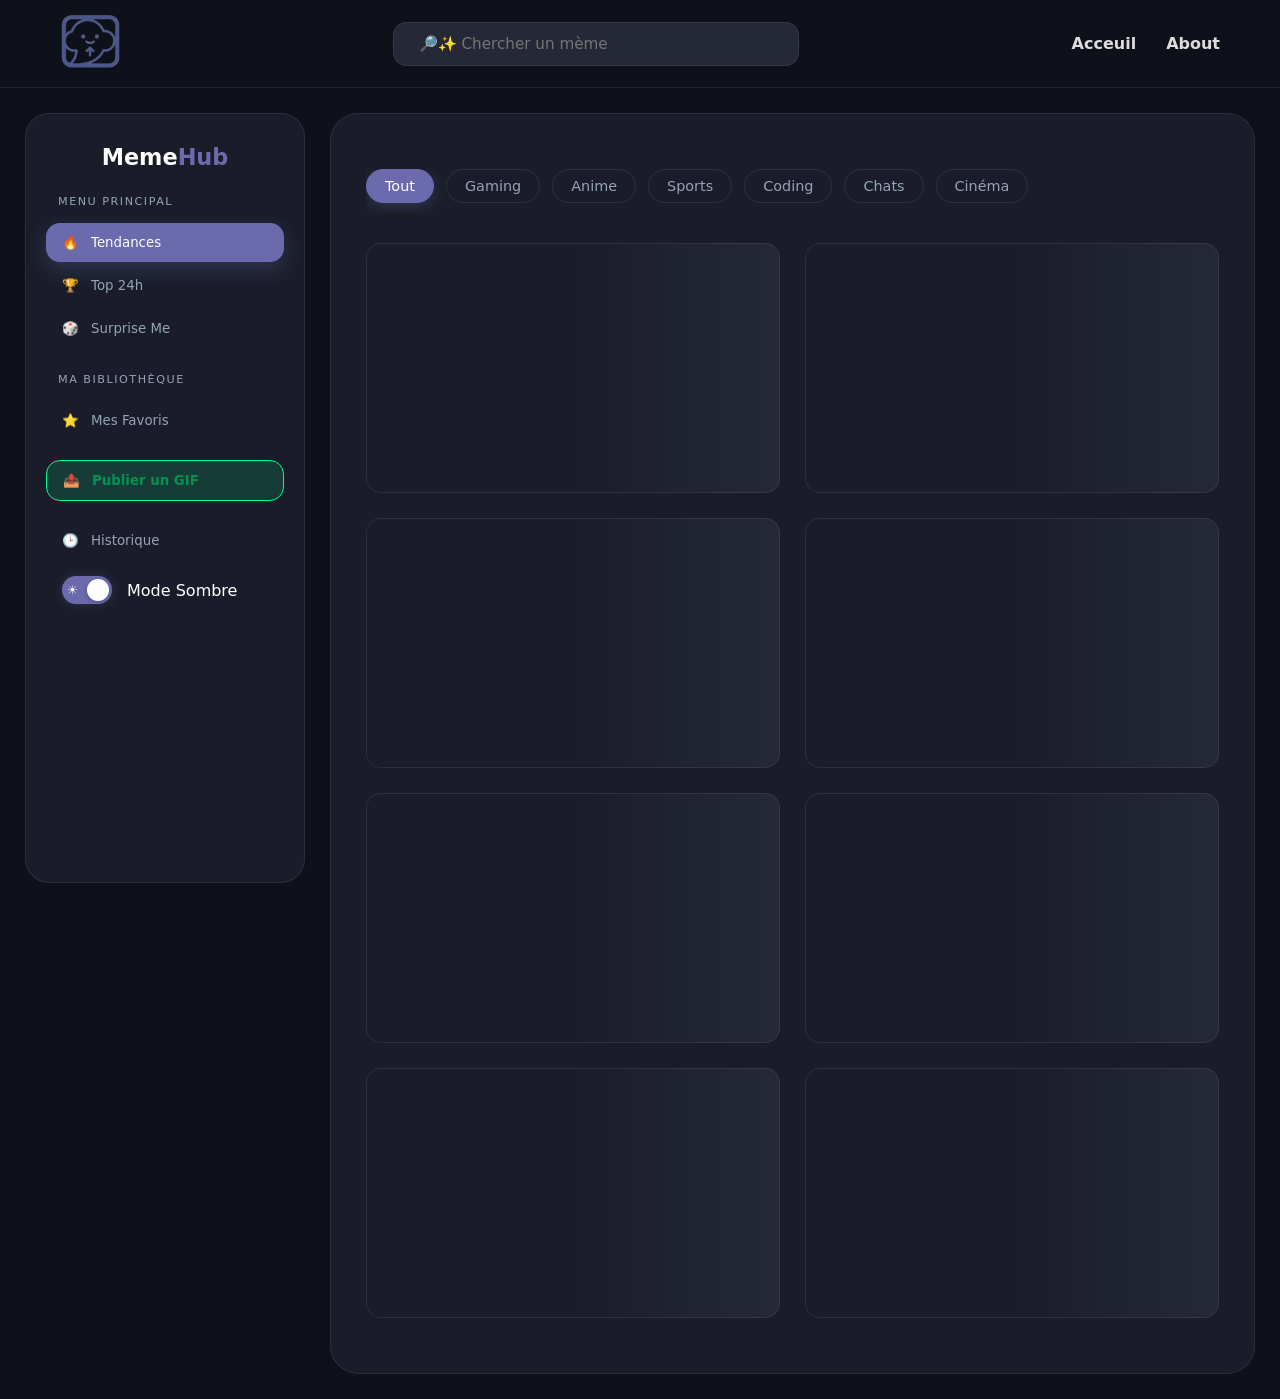
==== commit 67e1b87e: "Add files via upload" ====
--- a/index.html
+++ b/index.html
@@ -25,8 +25,10 @@
 <body>
 <header>
 <nav class="head">
-<div class="logo" style="display: flex; align-items: flex-end; cursor: pointer; gap: 10px;">
-  <a href=""> <img src="p3.png" alt="" style="width: 60px;"></a>
+<div class="logo" style="display: flex; align-items: flex-end; cursor: pointer;">
+
+  <a href="" class="logo-image"> <img src="p3.png" class="logo-image"></a>
+
 </div>
 <input id="search-input" type="text" placeholder=" 🔎✨ Chercher un mème">
 
@@ -97,13 +99,13 @@
           
    
       <div class="filter-bar">
-                <button class="filter-tag active" data-category="">Tout 🔥</button>
-                <button class="filter-tag" data-category="gaming">Gaming 🎮</button>
-                <button class="filter-tag" data-category="anime">Anime 🎋</button>
-                <button class="filter-tag" data-category="sports">Sports ⚽</button>
-                <button class="filter-tag" data-category="coding">Coding 💻</button>
-                <button class="filter-tag" data-category="cats">Chats 🐱</button>
-                <button class="filter-tag" data-category="movies">Cinéma 🎬</button>
+                 <button class="filter-tag active" data-category="tout">Tout </button>
+                <button class="filter-tag " data-category="gaming">Gaming</button>
+                <button class="filter-tag" data-category="anime">Anime </button>
+                <button class="filter-tag" data-category="sports">Sports </button>
+                <button class="filter-tag" data-category="coding">Coding </button>
+                <button class="filter-tag" data-category="cats">Chats </button>
+                <button class="filter-tag" data-category="movies">Cinéma </button>
             </div>
     </div>
    
--- a/s.css
+++ b/s.css
@@ -34,13 +34,16 @@
 
 /* --- 2. RESET & BASE --- */
 * {
+    
     margin: 0;
     padding: 0;
     box-sizing: border-box;
     font-family: 'Plus Jakarta Sans', 'Inter', system-ui, sans-serif;
     transition: background-color 0.3s ease, color 0.3s ease, border-color 0.3s ease, box-shadow 0.3s ease;
 }
-
+html {
+    scroll-behavior: smooth;
+}
 body {
     background-color: var(--bg-body);
     color: var(--text-main);
@@ -70,6 +73,8 @@
     gap: 30px;
     list-style: none;
 }
+
+
 
 .lien ul li {
     cursor: pointer;
@@ -475,10 +480,14 @@
     justify-content: center;
   }
 }
-
+.logo-image{
+    width:60px;
+}
 /* -------- MOBILE -------- */
 @media (max-width: 768px) {
-
+.logo-image{
+    width:48px;
+}
   body {
     max-width: 100vh;
     overflow-x: hidden;
@@ -553,12 +562,12 @@
   /* Filtres */
   .filter-bar {
     flex-wrap: wrap;
-    gap: 10px;
+    gap: 2px;
   }
 
   .filter-tag {
     font-size: 0.8rem;
-    padding: 6px 14px;
+    padding: 6px 14px!important;
   }
 
   /* Grid GIF */
@@ -584,8 +593,8 @@
   }
 
   .filter-tag {
-    font-size: 0.75rem;
-    padding: 6px 12px;
+    font-size: 0.60rem;
+    padding: 2px 6px;
   }
 
   .grid img {
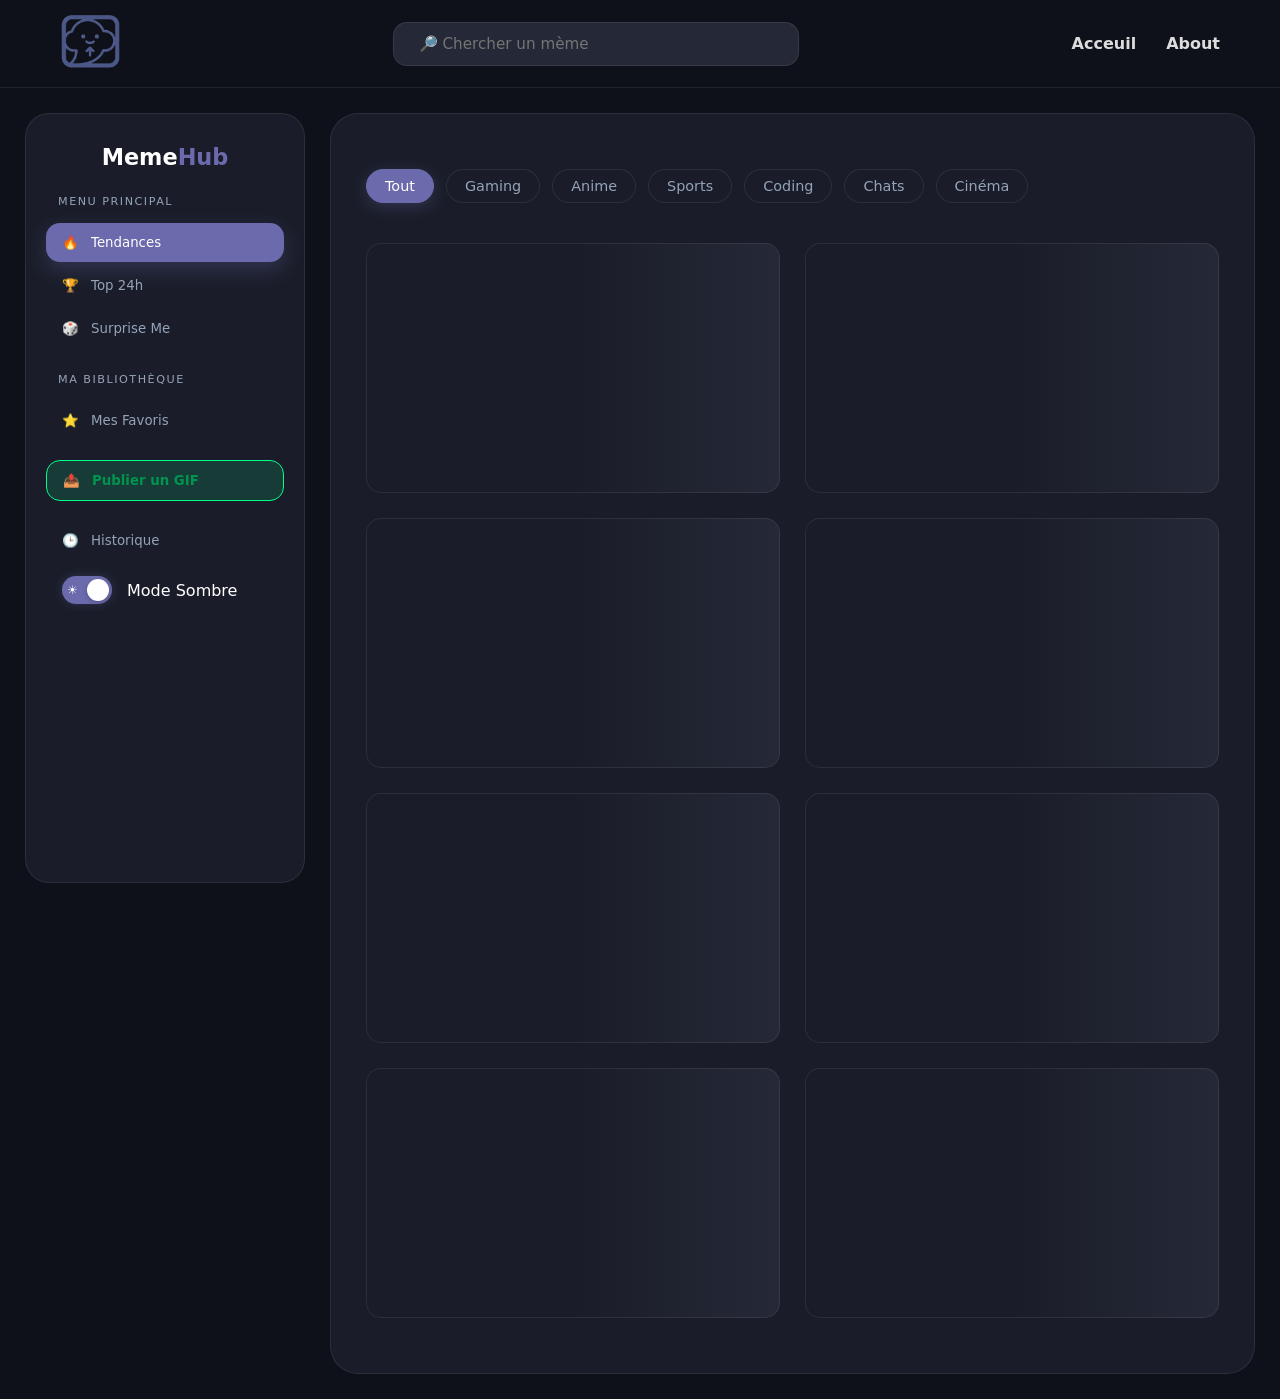
==== commit 9750abd4: "Add files via upload" ====
--- a/index.html
+++ b/index.html
@@ -30,7 +30,7 @@
   <a href="" class="logo-image"> <img src="p3.png" class="logo-image"></a>
 
 </div>
-<input id="search-input" type="text" placeholder=" 🔎✨ Chercher un mème">
+<input id="search-input" type="text" placeholder=" 🔎 Chercher un mème">
 
 <div class="lien">
     <ul>
--- a/s.css
+++ b/s.css
@@ -418,7 +418,9 @@
 }
 /* -------- TABLET -------- */
 @media (max-width: 992px) {
-
+main .main-container{
+    padding: 0;
+}
 body{
     max-width: 100vh;
 
@@ -436,8 +438,9 @@
   }
 
   .main-container {
-    grid-template-columns: 80px 1fr;
+    margin-top: 40px;
     gap: 20px;
+    padding: 0 !important;
   }
   .sidebar {
     padding: 15px 10px;
@@ -448,10 +451,11 @@
     max-width: 100vh;
 
   }
-  .side-nav{
+  nav .side-nav{
+border: none;
   border-radius: 0px;
-  width: 100%;
-  gap: 10px;
+  min-width: 100%;
+
   }
 
   .brand-name,
@@ -491,6 +495,7 @@
   body {
     max-width: 100vh;
     overflow-x: hidden;
+    background:var(--bg-card);
   }
 
   /* Header mobile */
@@ -516,13 +521,14 @@
   .sidebar {
     position: fixed !important;
     bottom: 0px !important;
-    top: auto !important;              /* 🔥 annule sticky */
+    top: auto !important;          
     left: 50%;
     transform: translateX(-50%);
-    width: calc(100% - 23px);
+    width: calc(100% );
     height: auto;
     flex-direction: row;
-    justify-content: space-around;
+    justify-content: center;
+    text-align: center;
     padding: 0;
     border-radius: 20px;
     z-index: 9999;
@@ -531,7 +537,6 @@
         max-width: 100vh;
             border-radius: 1px;
 
-
   }
 
 
@@ -549,28 +554,34 @@
     display: none;
   }
 
-  /* Hero */
   .hero-content {
-    padding-bottom: 120px;
-    padding-top: 5px;
-    padding-left: 10px;
-    padding-right: 10px;
+    border: none;
+    border-radius: 0;
         max-width: 100vh;
 
   }
-
-  /* Filtres */
-  .filter-bar {
-    flex-wrap: wrap;
-    gap: 2px;
-  }
-
+.filter-bar {
+  flex-wrap: wrap;
+  overflow-x: auto !important;  
+ scroll-snap-type: x mandatory;
+  gap: 10px;
+  padding: 10px;
+}
+.filter-bar::-webkit-scrollbar {
+  display: none;
+}
+.filter-bar {
+  scrollbar-width: none;
+}
+
+.filter-bar > * {
+  scroll-snap-align: start; /* Les éléments s'alignent au début au décollage */
+  flex: 0 0 auto; /* Empêche les éléments de rétrécir */
+}
   .filter-tag {
     font-size: 0.8rem;
     padding: 6px 14px!important;
   }
-
-  /* Grid GIF */
   .meme-grid {
     grid-template-columns: repeat(auto-fill, minmax(220px, 1fr));
     gap: 16px;
@@ -641,9 +652,7 @@
     display: flex;
     gap: 12px;
     margin: 20px 0;
-    overflow-x: auto;
     padding-bottom: 10px;
-    scrollbar-width: none; /* Cache la scrollbar sur Firefox */
 }
 
 .filter-bar::-webkit-scrollbar {
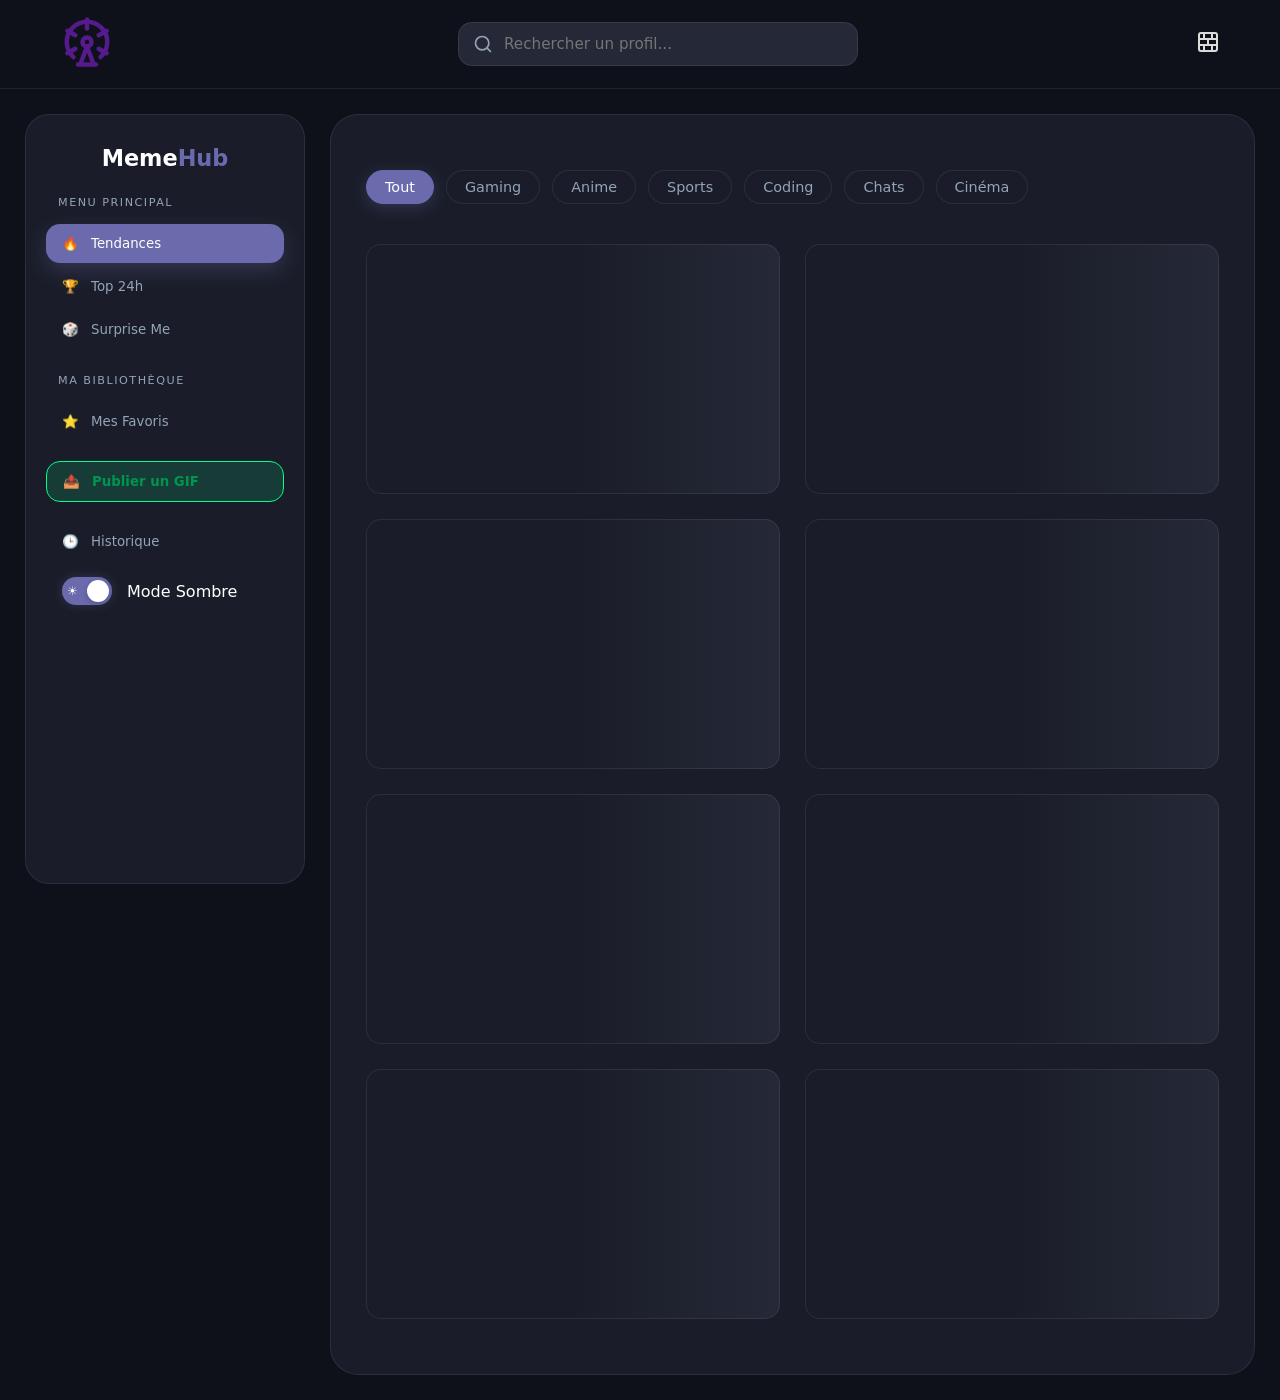
==== commit 2196ac04: "Add files via upload" ====
--- a/index.html
+++ b/index.html
@@ -25,17 +25,20 @@
 <body>
 <header>
 <nav class="head">
-<div class="logo" style="display: flex; align-items: flex-end; cursor: pointer;">
-
-  <a href="" class="logo-image"> <img src="p3.png" class="logo-image"></a>
+<div class="logo" style="display: flex; align-items: flex-end; cursor: pointer;;">
+  <a href="" class="logo-image"> <svg xmlns="http://www.w3.org/2000/svg" width="90%" height="90%" viewBox="0 0 24 24" fill="none" stroke="currentColor" stroke-width="2" stroke-linecap="round" stroke-linejoin="round" class="lucide lucide-ferris-wheel-icon lucide-ferris-wheel"><circle cx="12" cy="12" r="2"/><path d="M12 2v4"/><path d="m6.8 15-3.5 2"/><path d="m20.7 7-3.5 2"/><path d="M6.8 9 3.3 7"/><path d="m20.7 17-3.5-2"/><path d="m9 22 3-8 3 8"/><path d="M8 22h8"/><path d="M18 18.7a9 9 0 1 0-12 0"/></svg></a>
 
 </div>
-<input id="search-input" type="text" placeholder=" 🔎 Chercher un mème">
+
+<div class="search-wrapper">
+  <svg class="search-icon" xmlns="http://www.w3.org/2000/svg" width="20" height="20" viewBox="0 0 24 24" fill="none" stroke="currentColor" stroke-width="2" stroke-linecap="round" stroke-linejoin="round"><circle cx="11" cy="11" r="8"/><path d="m21 21-4.3-4.3"/></svg>
+  <input id="search-input" type="text" placeholder="Rechercher un profil...">
+
+</div>
 
 <div class="lien">
     <ul>
-<li class="active" style="text-decoration: none; color: rgb(221, 220, 220) ; font-weight: bold;">Acceuil</li>
-<a href="about.html" style="text-decoration: none; color: rgb(221, 220, 220) ; font-weight: bold;"><li>About</li></a>
+<a href="about.html" style="text-decoration: none; color: rgb(221, 220, 220) ; font-weight: bold;"><svg xmlns="http://www.w3.org/2000/svg" width="24" height="24" viewBox="0 0 24 24" fill="none" stroke="currentColor" stroke-width="2" stroke-linecap="round" stroke-linejoin="round" class="lucide lucide-brick-wall-icon lucide-brick-wall"><rect width="18" height="18" x="3" y="3" rx="2"/><path d="M12 9v6"/><path d="M16 15v6"/><path d="M16 3v6"/><path d="M3 15h18"/><path d="M3 9h18"/><path d="M8 15v6"/><path d="M8 3v6"/></svg></a>
     </ul>
 </div>
 </nav>
--- a/s.css
+++ b/s.css
@@ -4,12 +4,9 @@
 ██║  ██║██╔══██╗██║██║   ██║██║╚██╗██║
 ██████╔╝██║  ██║██║╚██████╔╝██║ ╚████║
 ╚═════╝ ╚═╝  ╚═╝╚═╝ ╚═════╝ ╚═╝  ╚═══╝ 
-Refactorisé par Gemini - Design Original conservé
 */
 
-/* --- 1. VARIABLES & THÈMES --- */
 :root {
-    /* Mode Sombre (Défaut) */
     --primary: #6a6aad;
     --primary-glow: rgba(106, 106, 173, 0.3);
     --bg-body: #0f111a;      
@@ -22,7 +19,6 @@
 }
 
 [data-theme="light"] {
-    /* Mode Clair */
     --bg-body: #f4f7fb;      
     --bg-card: #ffffff;      
     --text-main: #1e293b;    
@@ -32,7 +28,6 @@
     --glass: rgba(0, 0, 0, 0.03);
 }
 
-/* --- 2. RESET & BASE --- */
 * {
     
     margin: 0;
@@ -50,7 +45,10 @@
     overflow-x: hidden;
 }
 
-/* --- 3. NAVIGATION (HEADER) --- */
+.logo{
+     color: var(--primary-glow)
+}
+
 .head {
     justify-content: space-between;
     align-items: center;
@@ -555,6 +553,8 @@
   }
 
   .hero-content {
+
+  margin-top: -30px;
     border: none;
     border-radius: 0;
         max-width: 100vh;
@@ -695,4 +695,36 @@
     z-index: 1000;
     box-shadow: 0 0 10px var(--primary);
     transition: width 0.1s ease-out;
+}
+
+
+.search-wrapper {
+  position: relative;
+  display: flex;
+  align-items: center;
+  width: 100%;
+  max-width: 400px;
+}
+
+.search-icon {
+  position: absolute;
+  left: 15px;
+  color: var(--text-muted);
+  pointer-events: none; /* L'icône ne gêne pas le clic */
+}
+
+#search-input {
+  width: 100%;
+  padding: 12px 12px 12px 45px; /* On laisse de la place à gauche pour l'icône */
+  background: var(--bg-input);
+  border: 1px solid var(--border);
+  border-radius: 14px;
+  color: white;
+  transition: all 0.3s ease;
+}
+
+#search-input:focus {
+  border-color: var(--primary);
+  box-shadow: 0 0 15px var(--primary-glow);
+  outline: none;
 }
